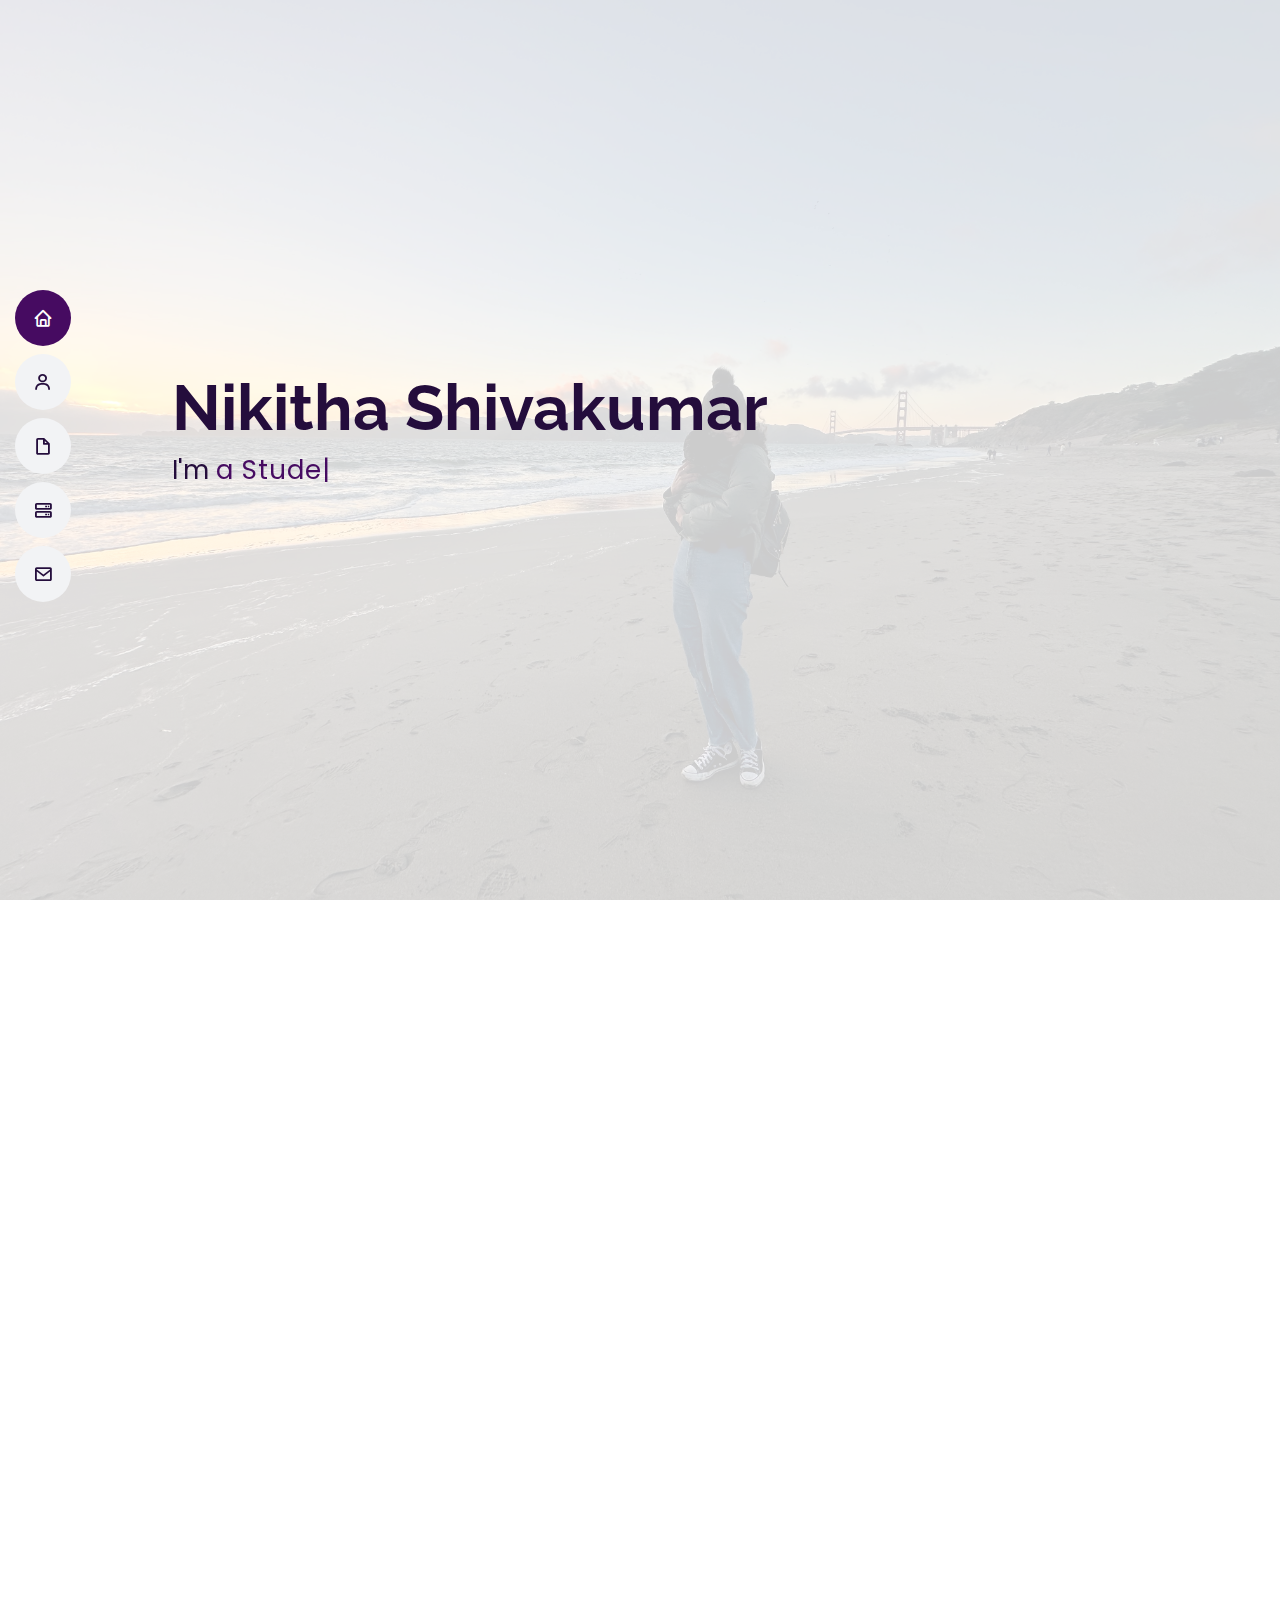
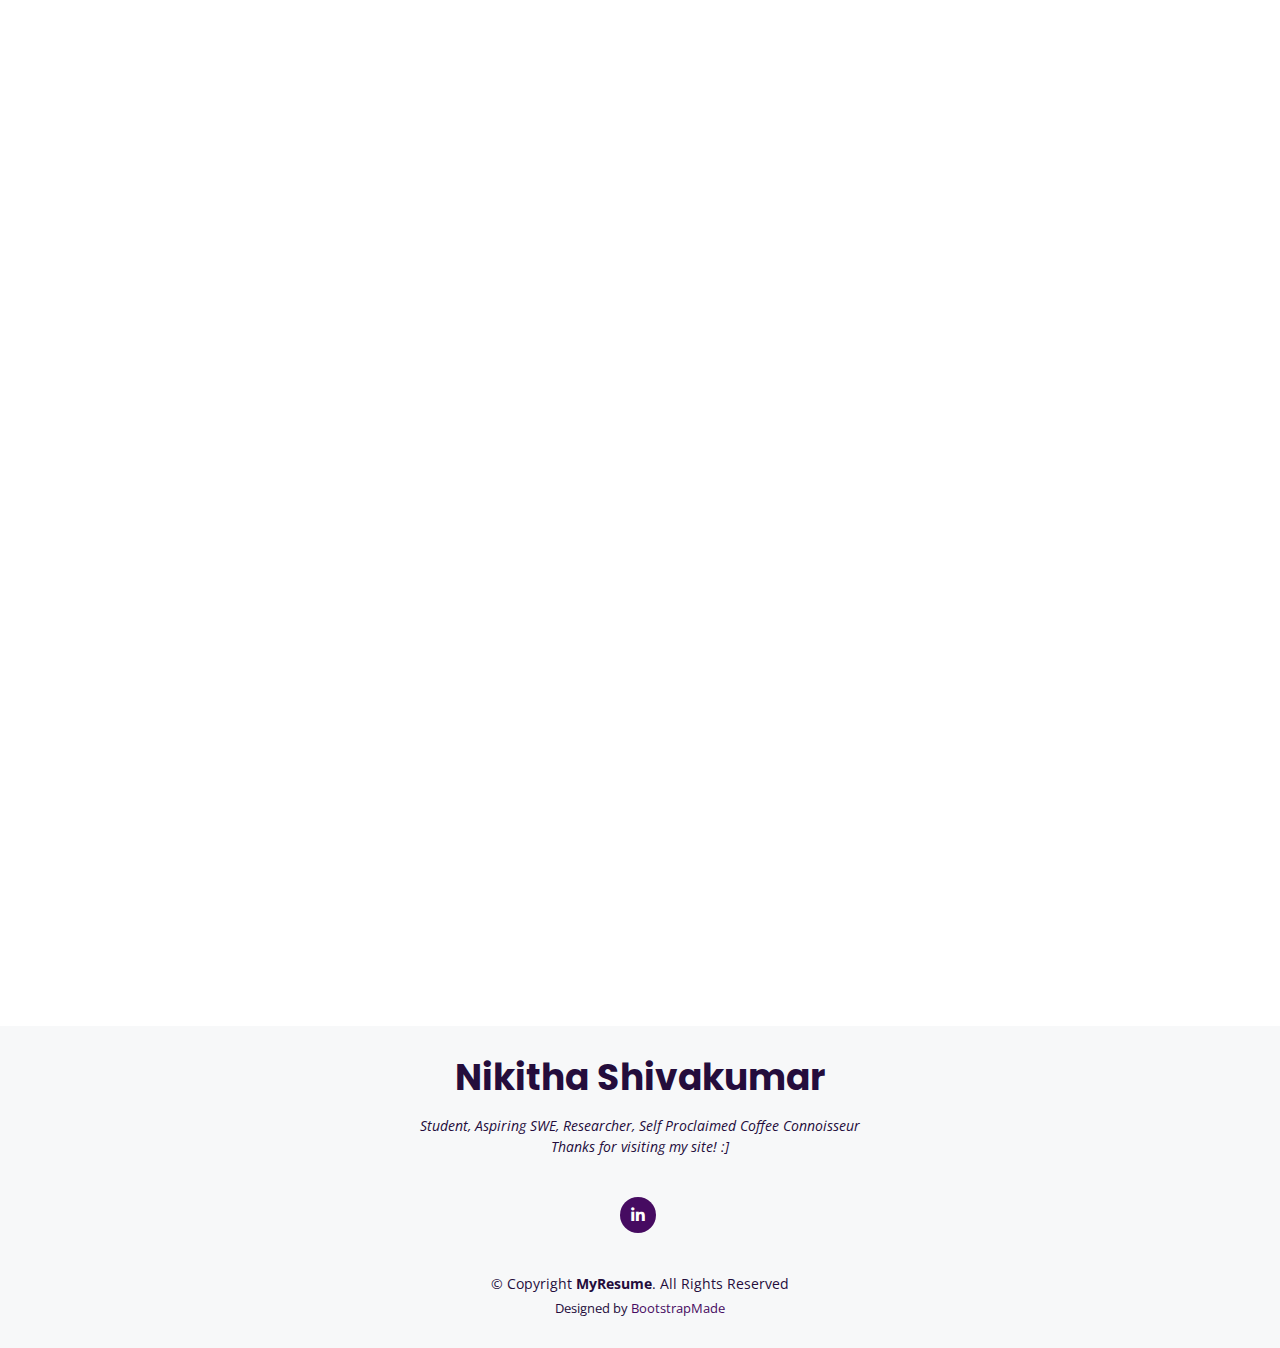
==== index.html @ 6735e6d8 "adding all website code to repo not in folder" ====
<!DOCTYPE html>
<html lang="en">

<head>
  <meta charset="utf-8">
  <meta content="width=device-width, initial-scale=1.0" name="viewport">

  <title>Nikitha Shivakumar</title>
  <meta content="" name="description">
  <meta content="" name="keywords">

  <!-- Favicons -->
  <link href="assets/img/favicon.png" rel="icon">
  <link href="assets/img/apple-touch-icon.png" rel="apple-touch-icon">

  <!-- Google Fonts -->
  <link href="https://fonts.googleapis.com/css?family=Open+Sans:300,300i,400,400i,600,600i,700,700i|Raleway:300,300i,400,400i,500,500i,600,600i,700,700i|Poppins:300,300i,400,400i,500,500i,600,600i,700,700i" rel="stylesheet">

  <!-- Vendor CSS Files -->
  <link href="assets/vendor/aos/aos.css" rel="stylesheet">
  <link href="assets/vendor/bootstrap/css/bootstrap.min.css" rel="stylesheet">
  <link href="assets/vendor/bootstrap-icons/bootstrap-icons.css" rel="stylesheet">
  <link href="assets/vendor/boxicons/css/boxicons.min.css" rel="stylesheet">
  <link href="assets/vendor/glightbox/css/glightbox.min.css" rel="stylesheet">
  <link href="assets/vendor/swiper/swiper-bundle.min.css" rel="stylesheet">

  <!-- Template Main CSS File -->
  <link href="assets/css/style.css" rel="stylesheet">

  <!-- =======================================================
  * Template Name: MyResume
  * Updated: Jun 13 2023 with Bootstrap v5.3.0
  * Template URL: https://bootstrapmade.com/free-html-bootstrap-template-my-resume/
  * Author: BootstrapMade.com
  * License: https://bootstrapmade.com/license/
  ======================================================== -->
</head>

<body>

  <!-- ======= Mobile nav toggle button ======= -->
  <!-- <button type="button" class="mobile-nav-toggle d-xl-none"><i class="bi bi-list mobile-nav-toggle"></i></button> -->
  <i class="bi bi-list mobile-nav-toggle d-lg-none"></i>
  <!-- ======= Header ======= -->
  <header id="header" class="d-flex flex-column justify-content-center">

    <nav id="navbar" class="navbar nav-menu">
      <ul>
        <li><a href="#hero" class="nav-link scrollto active"><i class="bx bx-home"></i> <span>Home</span></a></li>
        <li><a href="#about" class="nav-link scrollto"><i class="bx bx-user"></i> <span>About</span></a></li>
        <li><a href="#resume" class="nav-link scrollto"><i class="bx bx-file-blank"></i> <span>Resume</span></a></li>
        <li><a href="#funStuff" class="nav-link scrollto"><i class="bx bx-server"></i> <span>Fun Stuff!</span></a></li>
        <li><a href="#contact" class="nav-link scrollto"><i class="bx bx-envelope"></i> <span>Contact</span></a></li>
      </ul>
    </nav><!-- .nav-menu -->

  </header><!-- End Header -->

  <!-- ======= Hero Section ======= -->
  <section id="hero" class="d-flex flex-column justify-content-center">
    <div class="container" data-aos="zoom-in" data-aos-delay="100">
      <h1>Nikitha Shivakumar</h1>
      <p>I'm <span class="typed" data-typed-items="a Student, an Environmentalist, a Researcher, an aspiring SWE"></span></p>
      <div class="social-links">
    
      </div>
    </div>
  </section><!-- End Hero -->

  <main id="main">

    <!-- ======= About Section ======= -->
    <section id="about" class="about">
      <div class="container" data-aos="fade-up">

        <div class="section-title">
          <h2>Hi, I'm Nikki</h2>
        </div>

        <div class="row">
          <div class="col-lg-4">
            <img src="assets/img/main picture.jpg" class="img-fluid" alt="">
          </div>
          <div class="col-lg-8 pt-4 pt-lg-0 content">
            <h3>CS student @ Georgia Tech </h3>
            <p class="fst-italic">
              Concentrations in AI and Modelling and Simuluation 
            </p>
            <div class="row">
              <div class="col-lg-6">
                <ul>
                  <li><i class="bi bi-chevron-right"></i> <strong>Email:</strong> <span>nshivakumar6@gatech.edu</span></li>
                  <li><i class="bi bi-chevron-right"></i> <strong>Phone:</strong> <span>908-210-2222</span></li>
                  <li><i class="bi bi-chevron-right"></i> <strong>City:</strong> <span>Atlanta, USA</span></li>
                </ul>
              </div>
              <div class="col-lg-6">
                
              </div>
            </div>
            <p>
              I'm interested in the intersection of computer science and sustainable technology. 
              Aside from my technical interests, I also play a bunch of instruments, enjoy running and hiking, and am a board game enthusiast. 
              Thanks for visiting my site!
            </p>
          </div>
        </div>

      </div>
    </section><!-- End About Section -->

   

   
    <!-- ======= Resume Section ======= -->
    <section id="resume" class="resume">
      <div class="container" data-aos="fade-up">

        <div class="section-title">
          <h2>Resume</h2>
         
        </div>

        <div class="row">
          <div class="col-lg-6">
            <h3 class="resume-title">Summary</h3>
            <div class="resume-item pb-0">
              <h4>Nikitha Shivakumar</h4>
              <p><em>Hardworking and quick learner with strong communication and teamwork skills. </em></p>
              <ul>
                <li>Atlanta, GA </li>
                <li>(908) 210-2222</li>
                <li>nshivakumar6@gatech.edu</li>
              </ul>
            </div>

            <h3 class="resume-title">Education</h3>
            <div class="resume-item">
              <h4>Canditate for Bachelors in Science in Computer Science</h4>
              <h5>2021 - 2025</h5><br>
              <h5>GPA: 4.0/4.0</h5>
              <p><em>Georgia Institute of Technology, Atlanta, USA</em></p>
              <p>Relevant Coursework: Data Structures and Algorithm, Objects and Design, Object Oriented Programming, Computer Organization and Programming, Linear Algebra, Differential Equations</p>
            </div>
            <h3 class="resume-title">Technical Skills</h3>
            <div class="resume-item">
              <h5>Python, Java, C, Assembly, HTML/CSS, JavaScript, Pandas, NumPy, GIS, Remote Sensing, GitHub</h5>
            </div>
            <h3 class="resume-title">Projects</h3>
            <div class="resume-item">
              <h4>Cross The Road: Android Gaming Mobile Application</h4>
              <h5>January 2023 - May 2023</h5>
              <p><em>Georgia Tech, Atlanta, GA </em></p>
              <ul>
                <li>Used Android Studio and Java to create interactiev mobile application, clone of "Crossy Road"</li>
                <li>Designed JUnit test cases, collaborated with small team through GitHub/Git Bash commands </li>
                <li>Employed Agile Software Development Methodologies to collaborate with group</li>
              </ul>
            </div>
            <div class="resume-item">
              <h4>"Jordle" Java Wordle: Personal Project</h4>
              <h5>January 2022</h5>
              <p><em>Georgia Tech, Atlanta, GA </em></p>
              <ul>
                <li>Utilized JavaFX and Java to successfully construct clone of "Wordle" online game</li>
                
              </ul>
            </div>
            
          </div>
          <div class="col-lg-6">
            <h3 class="resume-title">Professional Experience</h3>
            <div class="resume-item">
              <h4>NASA DEVELOP Intern</h4>
              <h5>June 2023 - August 2023</h5>
              <p><em>Mountainview, CA </em></p>
              <ul>
                <li>Trained and developed Random Forest Machine Learning Algorithm to process and analyze NASA Earth Observation data</li>
                <li>Used Python data science packages such as NumPy, Pandas, Scipy to create fire supression model to improve wildfire prevention effforts </li>
                <li>Engaged in small team to conduct geospatial training workshop for Marin County Fire Department</li>
              </ul>
            </div>
            <div class="resume-item">
              <h4>Undergraduate Student Researcher</h4>
              <h5>June 2022 - August 2022</h5>
              <p><em>Rutgers University, New Brunswick, NJ</em></p>
              <ul>
                <li>Used Python, NumPy to automate and improve processing speed by 40%</li>
                <li>Analyzed netCDF files with Matplotlib to asses RTOFS climate forecasting model</li>
                <li>Awarded certificate for outstanding data literacy and critical thinking</li>
                <li>International 2023 Aquatic Sciences Meeting (ASLO @ Mallorca, Spain) scholarship winner</li>
              </ul>
            </div>
            <h3 class="resume-title">Leadership and Activities</h3>
            <div class="resume-item">
              <h4>Discrete Mathematics Undergraduate Teaching Assistant</h4>
              <h5>January 2023 - May 2023</h5>
              <p><em>Georgia Tech, Atlanta, GA </em></p>
              <ul>
                <li>Collaborated with Professor Ronnie Howard in teaching Discrete Mathematics course for 500+ students</li>
                <li>Responsible for grading exams, hosting weekly office hours and recitations, and moderating discussion forums about problem sets </li>
              </ul>
            </div>
            <div class="resume-item">
              <h4>Society of Women Engineers: K-12 Outreach Chair</h4>
              <h5>September 2022 - May 2023</h5>
              <p><em>Georgia Tech, Atlanta, GA </em></p>
              <ul>
                <li>Hackathon committee president, lead largest SWE outreach hackathon (60+ high school students) in collaboration with Major League Hacking </li>
                <li>Presented SWENext mission to teachers to promote diveristy in technology</li>
                
              </ul>
            </div>
          </div>
        </div>

      </div>
    </section><!-- End Resume Section -->

    <!-- ======= Portfolio Section ======= -->
    <section id="portfolio" class="portfolio section-bg">
      <div class="container" data-aos="fade-up">

        <div class="section-title">
          <h2>Projects & Experiences Portfolio</h2>
          <p>Here are some of the cool opportunities and projects I've taken part in!</p>
        </div>

        <div class="row">
          <div class="col-lg-12 d-flex justify-content-center" data-aos="fade-up" data-aos-delay="100">

          </div>
        </div>

        <div class="row portfolio-container" data-aos="fade-up" data-aos-delay="200">

          <div class="col-lg-4 col-md-6 portfolio-item filter-app">
            <div class="portfolio-wrap">
              <img src="assets/img/portfolio/spain poster.jpg" class="img-fluid" alt="">
              <div class="portfolio-info">
                <h4>Presenting my Research at ASLO International Conference in Spain!</h4>
                <p></p>
                <!-- <div class="portfolio-links">
                  <a href="assets/img/portfolio/portfolio-1.jpg" data-gallery="portfolioGallery" class="portfolio-lightbox" title="App 1"><i class="bx bx-plus"></i></a>
                  <a href="portfolio-details.html" class="portfolio-details-lightbox" data-glightbox="type: external" title="Portfolio Details"><i class="bx bx-link"></i></a>
                </div> -->
              </div>
            </div>
          </div>

          <div class="col-lg-4 col-md-6 portfolio-item filter-web">
            <div class="portfolio-wrap">
              <img src="assets/img/portfolio/SWE hackathon.JPG" class="img-fluid" alt="">
              <div class="portfolio-info">
                <h4>Hosting the First GT SWE Hackathon and largest GT SWE Outreach event!</h4>
                <!-- <div class="portfolio-links">
                  <a href="assets/img/portfolio/portfolio-2.jpg" data-gallery="portfolioGallery" class="portfolio-lightbox" title="Web 3"><i class="bx bx-plus"></i></a>
                  <a href="hackathonInfo.html" class="portfolio-details-lightbox" data-glightbox="type: external" title="Portfolio Details"><i class="bx bx-link"></i></a>
                </div> -->
              </div>
            </div>
          </div>
          <div class="col-lg-4 col-md-6 portfolio-item filter-web">
            <div class="portfolio-wrap">
              <img src="assets/img/portfolio/NASA picture placeholder.jpg" class="img-fluid" alt="">
              <div class="portfolio-info">
                <h4>Interning at NASA Ames in Mountainview, CA</h4>
               
                <!-- <div class="portfolio-links">
                  <a href="assets/img/portfolio/portfolio-5.jpg" data-gallery="portfolioGallery" class="portfolio-lightbox" title="Web 2"><i class="bx bx-plus"></i></a>
                  <a href="portfolio-details.html" class="portfolio-details-lightbox" data-glightbox="type: external" title="Portfolio Details"><i class="bx bx-link"></i></a>
                </div> -->
              </div>
            </div>
          </div>
          <div class="col-lg-4 col-md-6 portfolio-item filter-app">
            <div class="portfolio-wrap">
              <img src="assets/img/portfolio/poster.png" class="img-fluid" alt="">
              <div class="portfolio-info">
                <h4>Rutgers REU Final Poster</h4>
             
                <!-- <div class="portfolio-links">
                  <a href="assets/img/portfolio/portfolio-3.jpg" data-gallery="portfolioGallery" class="portfolio-lightbox" title="App 2"><i class="bx bx-plus"></i></a>
                  <a href="portfolio-details.html" class="portfolio-details-lightbox" data-glightbox="type: external" title="Portfolio Details"><i class="bx bx-link"></i></a>
                </div> -->
              </div>
            </div>
          </div>

          <div class="col-lg-4 col-md-6 portfolio-item filter-card">
            <div class="portfolio-wrap">
              <img src="assets/img/portfolio/vip.jpg.png" class="img-fluid" alt="">
              <div class="portfolio-info">
                <h4>Automated Elephant Feeder Paper</h4>
             
                <!-- <div class="portfolio-links">
                  <a href="assets/img/portfolio/portfolio-4.jpg" data-gallery="portfolioGallery" class="portfolio-lightbox" title="Card 2"><i class="bx bx-plus"></i></a>
                  <a href="portfolio-details.html" class="portfolio-details-lightbox" data-glightbox="type: external" title="Portfolio Details"><i class="bx bx-link"></i></a>
                </div> -->
              </div>
            </div>
          </div>
          

         

          <!-- <div class="col-lg-4 col-md-6 portfolio-item filter-app">
            <div class="portfolio-wrap">
              <img src="assets/img/portfolio/portfolio-6.jpg" class="img-fluid" alt="">
              <div class="portfolio-info">
                <h4>App 3</h4>
                <p>App</p>
                <!-- <div class="portfolio-links">
                  <a href="assets/img/portfolio/portfolio-6.jpg" data-gallery="portfolioGallery" class="portfolio-lightbox" title="App 3"><i class="bx bx-plus"></i></a>
                  <a href="portfolio-details.html" class="portfolio-details-lightbox" data-glightbox="type: external" title="Portfolio Details"><i class="bx bx-link"></i></a>
                </div> -->
              <!-- </div>
            </div>
          </div> --> -->

          <!-- <div class="col-lg-4 col-md-6 portfolio-item filter-card">
            <div class="portfolio-wrap">
              <img src="assets/img/portfolio/portfolio-7.jpg" class="img-fluid" alt="">
              <div class="portfolio-info">
                <h4>Card 1</h4>
                <p>Card</p>
                <!-- <div class="portfolio-links">
                  <a href="assets/img/portfolio/portfolio-7.jpg" data-gallery="portfolioGallery" class="portfolio-lightbox" title="Card 1"><i class="bx bx-plus"></i></a>
                  <a href="portfolio-details.html" class="portfolio-details-lightbox" data-glightbox="type: external" title="Portfolio Details"><i class="bx bx-link"></i></a>
                </div> -->
              <!-- </div>
            </div>
          </div> --> -->

          <!-- <div class="col-lg-4 col-md-6 portfolio-item filter-card">
            <div class="portfolio-wrap">
              <img src="assets/img/portfolio/portfolio-8.jpg" class="img-fluid" alt="">
              <div class="portfolio-info">
                <h4>Card 3</h4>
                <p>Card</p>
                <!-- <div class="portfolio-links">
                  <a href="assets/img/portfolio/portfolio-8.jpg" data-gallery="portfolioGallery" class="portfolio-lightbox" title="Card 3"><i class="bx bx-plus"></i></a>
                  <a href="portfolio-details.html" class="portfolio-details-lightbox" data-glightbox="type: external" title="Portfolio Details"><i class="bx bx-link"></i></a>
                </div> -->
              <!-- </div>
            </div>
          </div> --> -->

          <!-- <div class="col-lg-4 col-md-6 portfolio-item filter-web">
            <div class="portfolio-wrap">
              <img src="assets/img/portfolio/portfolio-9.jpg" class="img-fluid" alt="">
              <div class="portfolio-info">
                <h4>Web 3</h4>
                <p>Web</p>
                <!-- <div class="portfolio-links">
                  <a href="assets/img/portfolio/portfolio-9.jpg" data-gallery="portfolioGallery" class="portfolio-lightbox" title="Web 3"><i class="bx bx-plus"></i></a>
                  <a href="portfolio-details.html" class="portfolio-details-lightbox" data-glightbox="type: external" title="Portfolio Details"><i class="bx bx-link"></i></a>
                </div> -->
              <!-- </div>
            </div>
          </div> --> -->

        </div>

      </div>
    </section><!-- End Portfolio Section -->

    <!-- ======= Services Section ======= -->
    <section id="funStuff" class="about">
      <div class="container" data-aos="fade-up">
        <section id="about" class="about">
          <div class="container" data-aos="fade-up">

        <div class="section-title">
          <h2>fun stuff!:D</h2>
        </div>

        <div class="row">
          <div class="col-lg-4">
            <img src="assets/img/hiking.JPG" class="img-fluid" alt=""> 
            <br>
            <br>
            <img src="assets/img/rockClimbing.jpg" class="img-fluid" alt="">
            <br>
            <br>
            <img src="assets/img/concert.jpg" class="img-fluid" alt="">
           

          </div>
          <div class="col-lg-8 pt-4 pt-lg-0 content">
          
            <h3>Some fun facts about me:</h3>
         
            <div class="row">
           
                <ul>
                  <li><i class="bi bi-chevron-right"></i> <strong>Hobbies:</strong> <span>Hiking, running, baking, music, climbing</span></li>
                  <li><i class="bi bi-chevron-right"></i> <strong>Favorite Disney Movie:</strong> <span>Probably a tie between Tangled and Mulan </span></li>
                  <li><i class="bi bi-chevron-right"></i> <strong>Favorite Board Games: </strong> <span>Rummikube and Poetry for Neanderthals </span></li>
                  <li><i class="bi bi-chevron-right"></i> <strong>Favorite Coffee Drink: </strong> <span>Honey Haze from Phillz</span></li>
                  <li><i class="bi bi-chevron-right"></i> <strong>Instruments I play <i>(the word play is used loosely):</i></strong> <span>Clarinet, ukulele, drums, flute, saxophone, and my voice!</span></li>
                </ul>
         
             
                
           
            </div>
            <p>
           
              <h3>My top three favorite songs!!</h3>
              <p class="fst-italic">
                Take a listen and let me know what you think :]
              </p>
              <iframe style="border-radius:12px" src="https://open.spotify.com/embed/track/5wGL1pa5n9DdjbY4YVDvlb?utm_source=generator&theme=0" width="100%" height="152" frameBorder="0" allowfullscreen="" allow="autoplay; clipboard-write; encrypted-media; fullscreen; picture-in-picture" loading="lazy"></iframe>
              <iframe style="border-radius:12px" src="https://open.spotify.com/embed/track/76tztTt7xAC6E0RZggd9xg?utm_source=generator&theme=0" width="100%" height="152" frameBorder="0" allowfullscreen="" allow="autoplay; clipboard-write; encrypted-media; fullscreen; picture-in-picture" loading="lazy"></iframe>
              <iframe style="border-radius:12px" src="https://open.spotify.com/embed/track/0ZpHuEhi1CvOJgrqOSy8mv?utm_source=generator&theme=0" width="100%" height="152" frameBorder="0" allowfullscreen="" allow="autoplay; clipboard-write; encrypted-media; fullscreen; picture-in-picture" loading="lazy"></iframe>


            </p>
          </div>
        </div>

      </div>
    </section><!-- End About Section -->
  </section>
    
    


    

    

    <!-- ======= Contact Section ======= -->
    <section id="contact" class="contact">
      <div class="container" data-aos="fade-up">

        <div class="section-title">
          <h2>Contact</h2>
        </div>

        <div class="row mt-1">

          <div class="col-lg-4">
            <div class="info">
              <div class="address">
                <i class="bi bi-geo-alt"></i>
                <h4>Location:</h4>
                <p>Atlanta, GA</p>
              </div>

              <div class="email">
                <i class="bi bi-envelope"></i>
                <h4>Email:</h4>
                <p>nshivakumar6@gatech.edu</p>
              </div>

              <div class="phone">
                <i class="bi bi-phone"></i>
                <h4>Call:</h4>
                <p>+1 908-210-2222</p>
              </div>

            </div>

          </div>

          

        </div>

      </div>
    </section><!-- End Contact Section -->

  </main><!-- End #main -->

  <!-- ======= Footer ======= -->
  <footer id="footer">
    <div class="container">
      <h3>Nikitha Shivakumar</h3>
      <p>Student, Aspiring SWE, Researcher, Self Proclaimed Coffee Connoisseur <br> <i>Thanks for visiting my site! :] </i></p>
      <div class="social-links">
        
        <a href="https://www.linkedin.com/in/nikithashivakumar/" class="linkedin"><i class="bx bxl-linkedin"></i></a>
      </div>
      <div class="copyright">
        &copy; Copyright <strong><span>MyResume</span></strong>. All Rights Reserved
      </div>
      <div class="credits">
        <!-- All the links in the footer should remain intact. -->
        <!-- You can delete the links only if you purchased the pro version. -->
        <!-- Licensing information: [license-url] -->
        <!-- Purchase the pro version with working PHP/AJAX contact form: https://bootstrapmade.com/free-html-bootstrap-template-my-resume/ -->
        Designed by <a href="https://bootstrapmade.com/">BootstrapMade</a>
      </div>
    </div>
  </footer><!-- End Footer -->

  <div id="preloader"></div>
  <a href="#" class="back-to-top d-flex align-items-center justify-content-center"><i class="bi bi-arrow-up-short"></i></a>

  <!-- Vendor JS Files -->
  <script src="assets/vendor/purecounter/purecounter_vanilla.js"></script>
  <script src="assets/vendor/aos/aos.js"></script>
  <script src="assets/vendor/bootstrap/js/bootstrap.bundle.min.js"></script>
  <script src="assets/vendor/glightbox/js/glightbox.min.js"></script>
  <script src="assets/vendor/isotope-layout/isotope.pkgd.min.js"></script>
  <script src="assets/vendor/swiper/swiper-bundle.min.js"></script>
  <script src="assets/vendor/typed.js/typed.umd.js"></script>
  <script src="assets/vendor/waypoints/noframework.waypoints.js"></script>
  <script src="assets/vendor/php-email-form/validate.js"></script>

  <!-- Template Main JS File -->
  <script src="assets/js/main.js"></script>

</body>

</html>
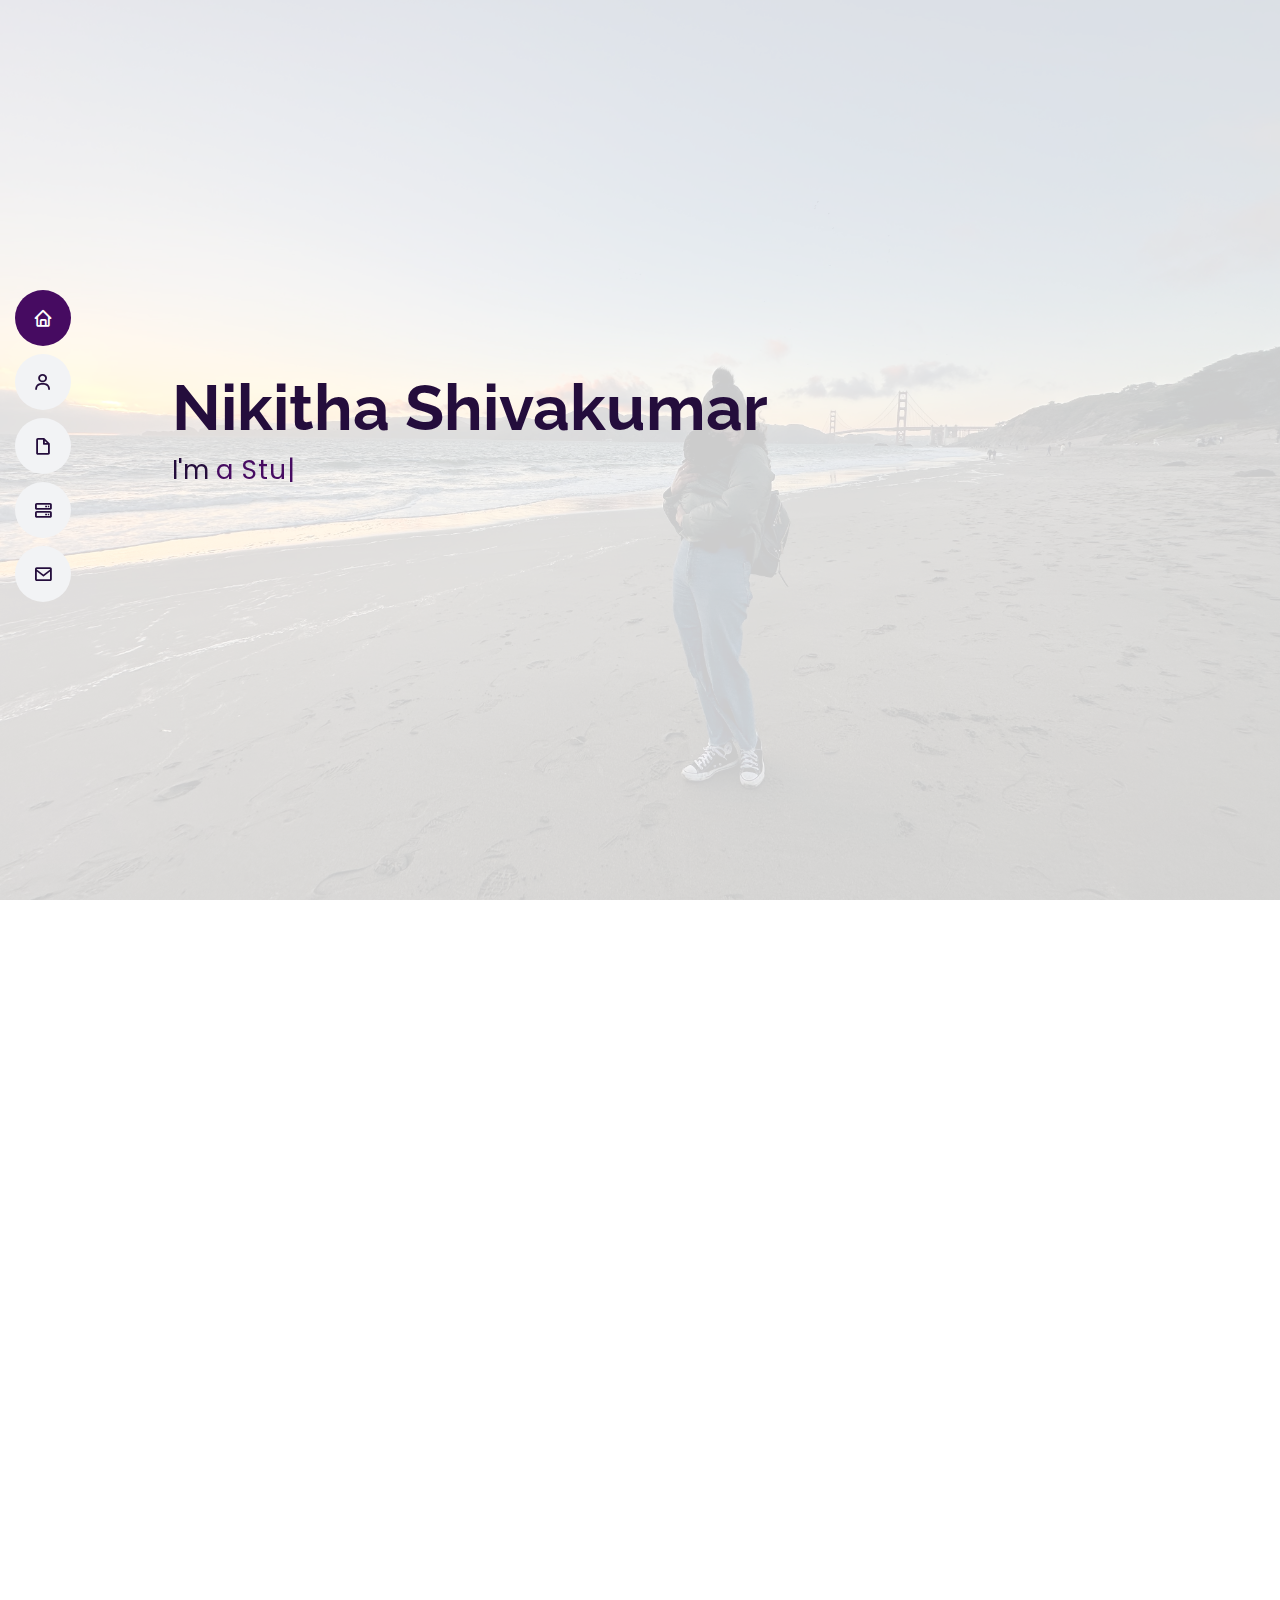
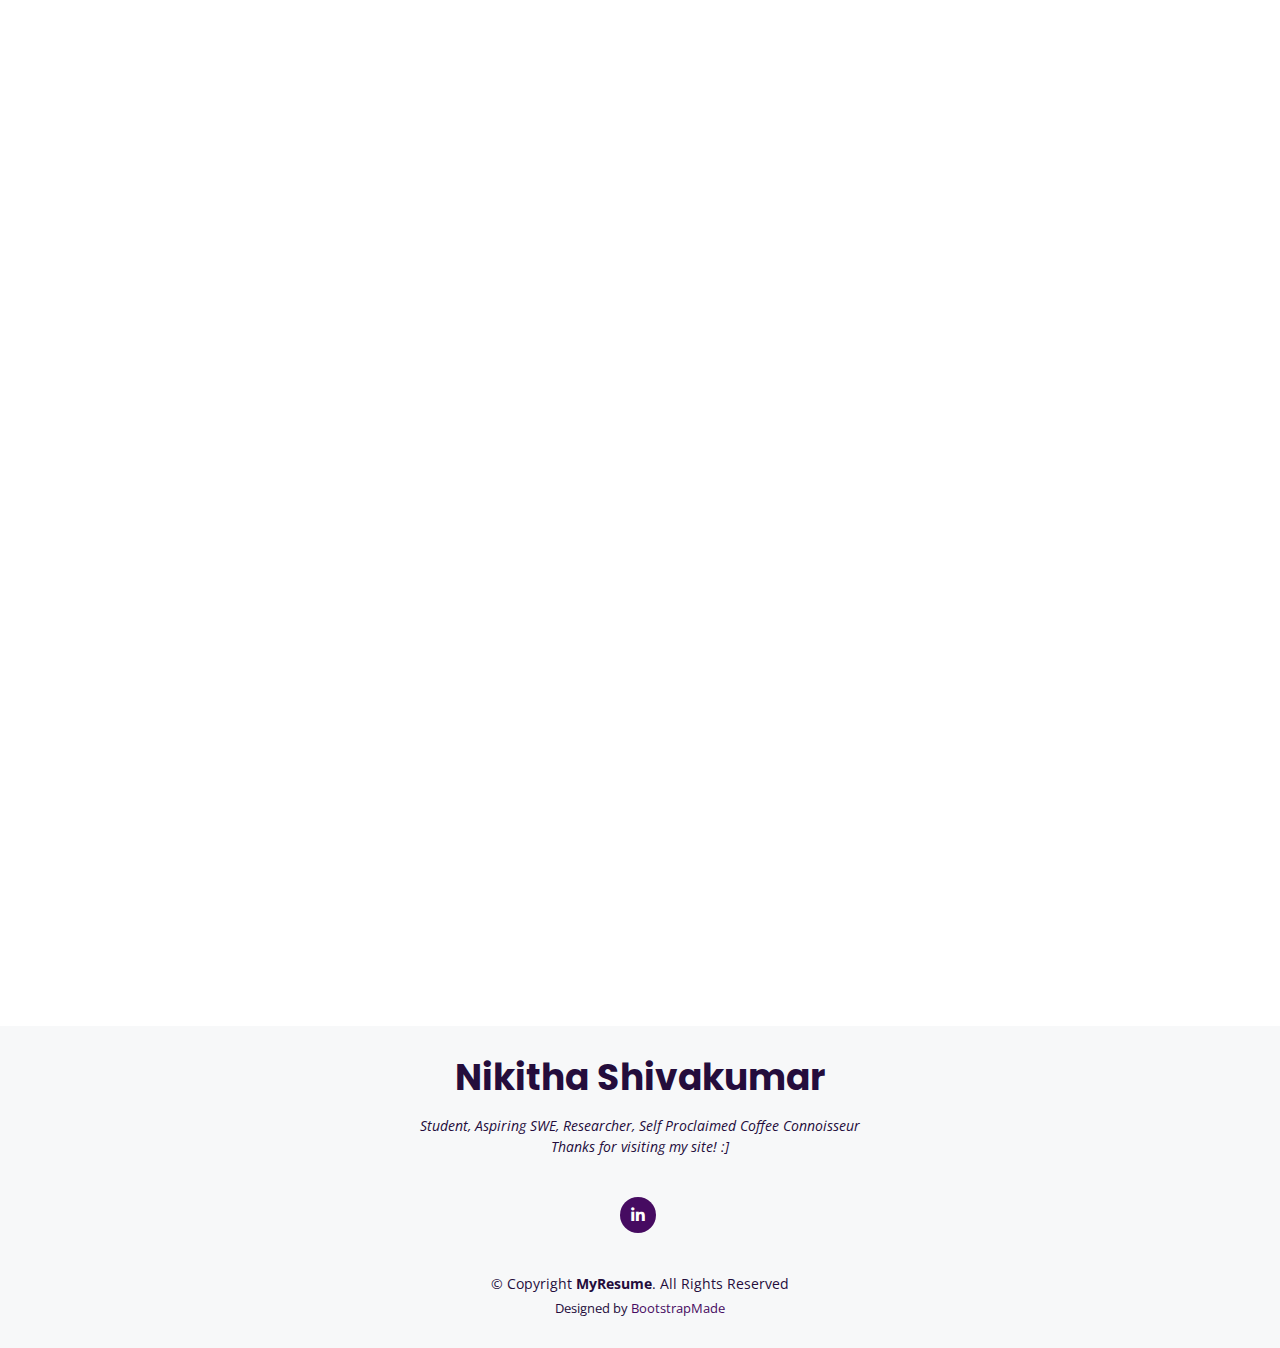
==== commit b31d67f4: "fixing philz spelling lol" ====
--- a/index.html
+++ b/index.html
@@ -9,9 +9,7 @@
   <meta content="" name="description">
   <meta content="" name="keywords">
 
-  <!-- Favicons -->
-  <link href="assets/img/favicon.png" rel="icon">
-  <link href="assets/img/apple-touch-icon.png" rel="apple-touch-icon">
+
 
   <!-- Google Fonts -->
   <link href="https://fonts.googleapis.com/css?family=Open+Sans:300,300i,400,400i,600,600i,700,700i|Raleway:300,300i,400,400i,500,500i,600,600i,700,700i|Poppins:300,300i,400,400i,500,500i,600,600i,700,700i" rel="stylesheet">
@@ -397,7 +395,7 @@
                   <li><i class="bi bi-chevron-right"></i> <strong>Hobbies:</strong> <span>Hiking, running, baking, music, climbing</span></li>
                   <li><i class="bi bi-chevron-right"></i> <strong>Favorite Disney Movie:</strong> <span>Probably a tie between Tangled and Mulan </span></li>
                   <li><i class="bi bi-chevron-right"></i> <strong>Favorite Board Games: </strong> <span>Rummikube and Poetry for Neanderthals </span></li>
-                  <li><i class="bi bi-chevron-right"></i> <strong>Favorite Coffee Drink: </strong> <span>Honey Haze from Phillz</span></li>
+                  <li><i class="bi bi-chevron-right"></i> <strong>Favorite Coffee Drink: </strong> <span>Honey Haze from Philz</span></li>
                   <li><i class="bi bi-chevron-right"></i> <strong>Instruments I play <i>(the word play is used loosely):</i></strong> <span>Clarinet, ukulele, drums, flute, saxophone, and my voice!</span></li>
                 </ul>
          
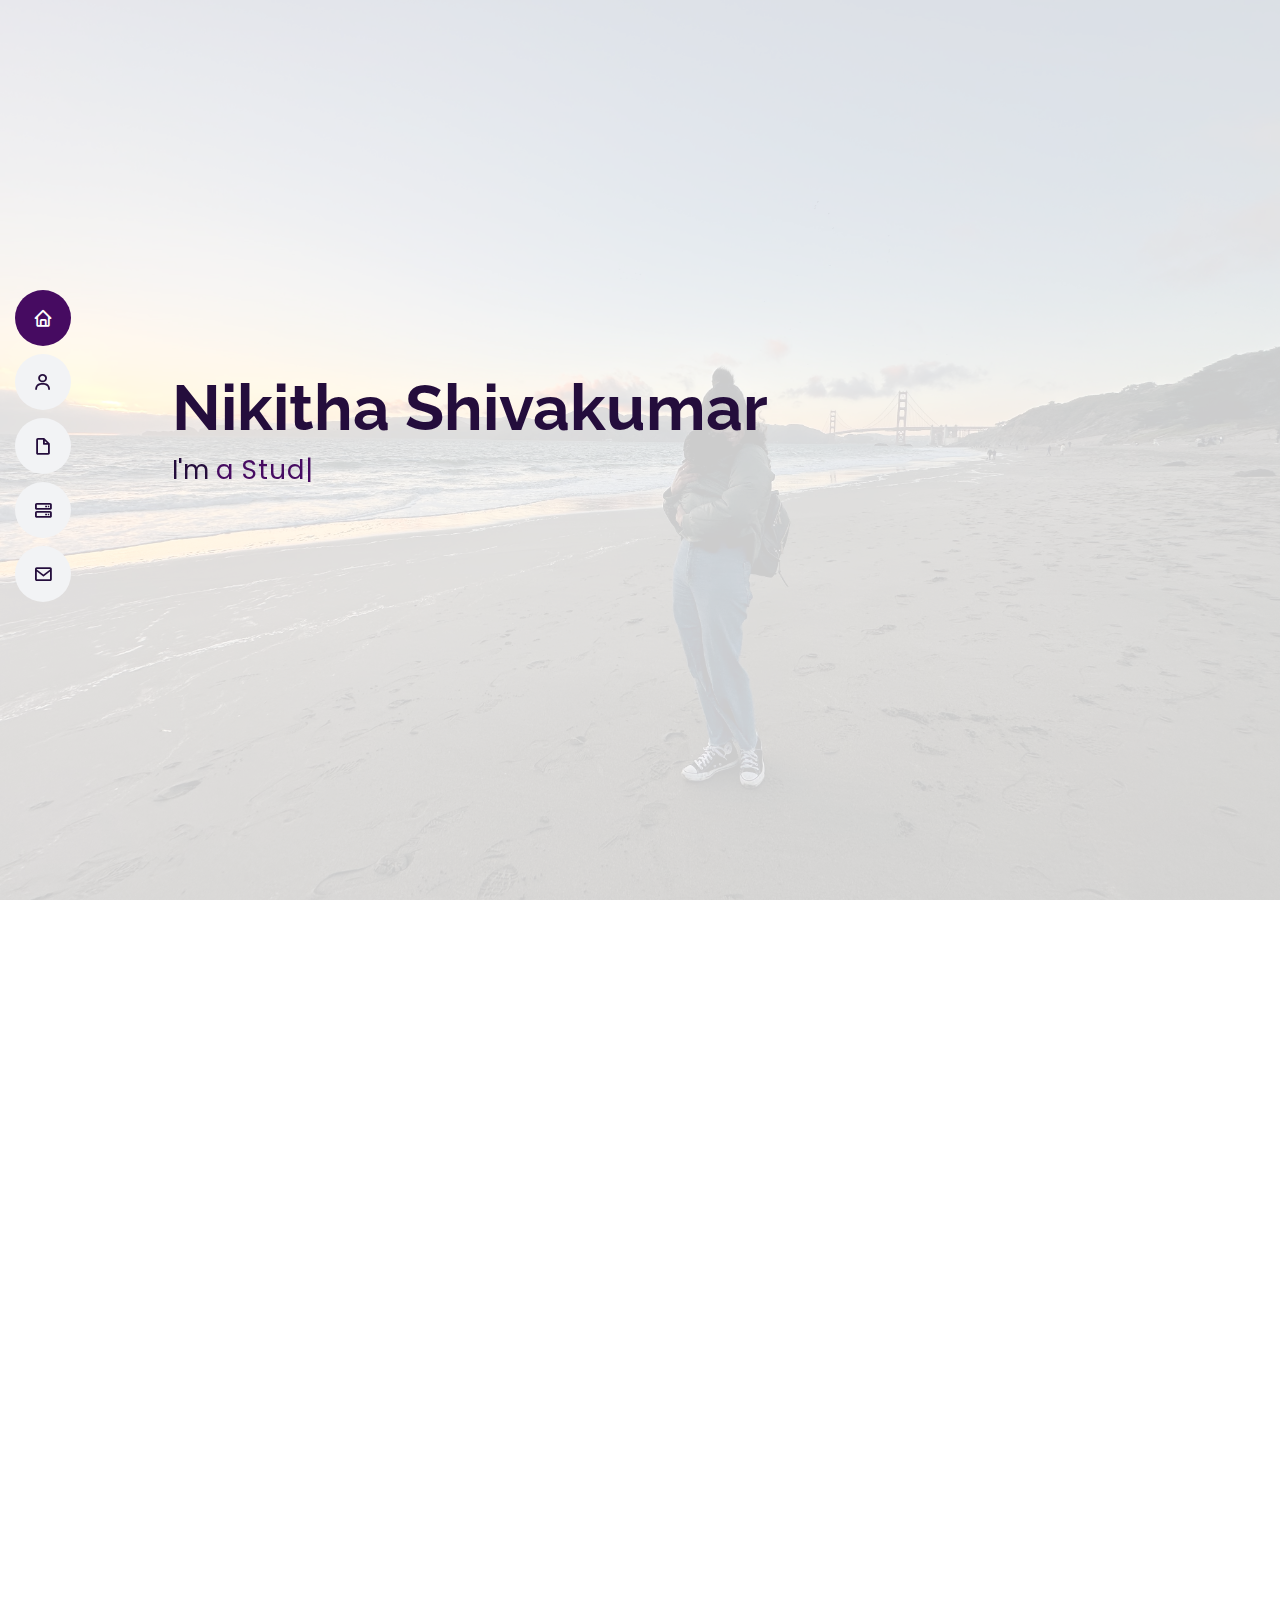
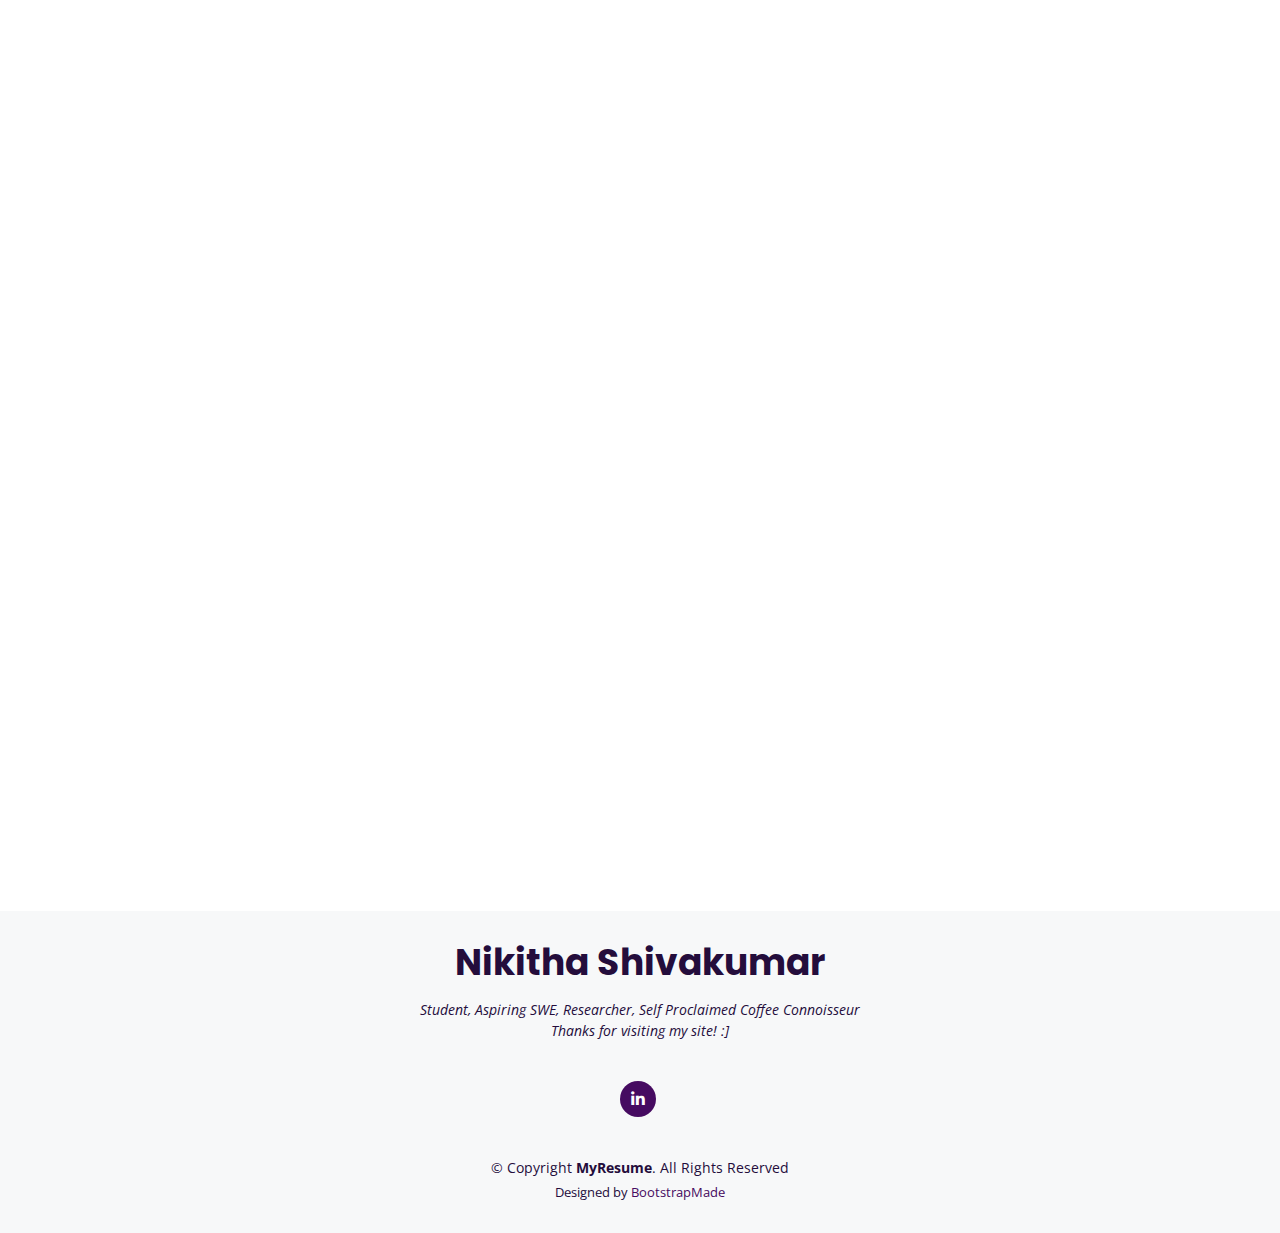
==== commit 93081f25: "updating portfolio" ====
--- a/index.html
+++ b/index.html
@@ -234,14 +234,18 @@
 
           <div class="col-lg-4 col-md-6 portfolio-item filter-app">
             <div class="portfolio-wrap">
-              <img src="assets/img/portfolio/spain poster.jpg" class="img-fluid" alt="">
-              <div class="portfolio-info">
-                <h4>Presenting my Research at ASLO International Conference in Spain!</h4>
-                <p></p>
-                <!-- <div class="portfolio-links">
-                  <a href="assets/img/portfolio/portfolio-1.jpg" data-gallery="portfolioGallery" class="portfolio-lightbox" title="App 1"><i class="bx bx-plus"></i></a>
-                  <a href="portfolio-details.html" class="portfolio-details-lightbox" data-glightbox="type: external" title="Portfolio Details"><i class="bx bx-link"></i></a>
-                </div> -->
+              <img src="assets/img/portfolio/IMG_3179.jpg" class="img-fluid" alt="">
+              <div class="portfolio-info">
+                <h6>I spent a summer interning at NASA Ames in Mountainview, CA to build a wildfire suppression model using machine learning. Attached is our final presentation. </h6>
+               
+                <div class="portfolio-links">
+                  <!-- <a href="assets/img/portfolio/portfolio-5.jpg" data-gallery="portfolioGallery" class="portfolio-lightbox" title="Web 2"><i class="bx bx-plus"></i></a> -->
+                  <!-- <a href="portfolio-details.html" class="portfolio-details-lightbox" data-glightbox="type: external" title="Portfolio Details"><i class="bx bx-link"></i></a> -->
+                  <body>
+                
+                    <a href="assets/img/portfolio/2023Sum_ARC_MarinCountyWildlandFiresII_Pres_EC.pdf"><i class="bx bx-link"></i></a>
+                  </body>
+                </div>
               </div>
             </div>
           </div>
@@ -250,32 +254,45 @@
             <div class="portfolio-wrap">
               <img src="assets/img/portfolio/SWE hackathon.JPG" class="img-fluid" alt="">
               <div class="portfolio-info">
-                <h4>Hosting the First GT SWE Hackathon and largest GT SWE Outreach event!</h4>
+                <h6>As Outreach Chair, I hosted the First GT SWE Hackathon and largest GT SWE Outreach event! We also collaborated with Major League Hacking and other Georgia Tech organizations to host this event. Atached is our flyer.</h6>
                 <!-- <div class="portfolio-links">
                   <a href="assets/img/portfolio/portfolio-2.jpg" data-gallery="portfolioGallery" class="portfolio-lightbox" title="Web 3"><i class="bx bx-plus"></i></a>
                   <a href="hackathonInfo.html" class="portfolio-details-lightbox" data-glightbox="type: external" title="Portfolio Details"><i class="bx bx-link"></i></a>
                 </div> -->
+                <body>
+                
+                  <a href="assets/img/portfolio/flyer.png"><i class="bx bx-link"></i></a>
+                </body>
               </div>
             </div>
           </div>
           <div class="col-lg-4 col-md-6 portfolio-item filter-web">
             <div class="portfolio-wrap">
-              <img src="assets/img/portfolio/NASA picture placeholder.jpg" class="img-fluid" alt="">
-              <div class="portfolio-info">
-                <h4>Interning at NASA Ames in Mountainview, CA</h4>
-               
-                <!-- <div class="portfolio-links">
-                  <a href="assets/img/portfolio/portfolio-5.jpg" data-gallery="portfolioGallery" class="portfolio-lightbox" title="Web 2"><i class="bx bx-plus"></i></a>
-                  <a href="portfolio-details.html" class="portfolio-details-lightbox" data-glightbox="type: external" title="Portfolio Details"><i class="bx bx-link"></i></a>
-                </div> -->
-              </div>
-            </div>
+              <img src="assets/img/portfolio/spain poster.jpg" class="img-fluid" alt="">
+              <div class="portfolio-info">
+                <h6>I won a scholarship to present my research that I conducted at Rutgers University at an international aquatic sciences conference (ASLO) in Spain! Attached is my research poster. </h6>
+                <p></p>
+                <body>
+                
+                  <a href="assets/img/portfolio/poster.pdf"><i class="bx bx-link"></i></a>
+                </body>
+                <!-- <div class="portfolio-links">
+                 // <a href="assets/img/portfolio/portfolio-1.jpg" data-gallery="portfolioGallery" class="portfolio-lightbox" title="App 1"><i class="bx bx-plus"></i></a> -->
+                  <!-- <a href="portfolio-details.html" class="portfolio-details-lightbox" data-glightbox="type: external" title="Portfolio Details"><i class="bx bx-link"></i></a> -->
+                <!-- </div>  -->
+              </div>
+            </div>
+            
           </div>
           <div class="col-lg-4 col-md-6 portfolio-item filter-app">
             <div class="portfolio-wrap">
-              <img src="assets/img/portfolio/poster.png" class="img-fluid" alt="">
-              <div class="portfolio-info">
-                <h4>Rutgers REU Final Poster</h4>
+              <img src="assets/img/portfolio/Screenshot 2023-08-04 140546.png" class="img-fluid" alt="">
+              <div class="portfolio-info">
+                <h6>I am a co-author on a Marine Technology Society Abstract Submission. This research involves automating a real-time data processing feature onboard a Slocum Glider to better study ocean circuluation patterns. </h6>
+                <body>
+                
+                  <a href="assets/img/portfolio/2023183255.pdf"><i class="bx bx-link"></i></a>
+                </body>
              
                 <!-- <div class="portfolio-links">
                   <a href="assets/img/portfolio/portfolio-3.jpg" data-gallery="portfolioGallery" class="portfolio-lightbox" title="App 2"><i class="bx bx-plus"></i></a>
@@ -289,8 +306,11 @@
             <div class="portfolio-wrap">
               <img src="assets/img/portfolio/vip.jpg.png" class="img-fluid" alt="">
               <div class="portfolio-info">
-                <h4>Automated Elephant Feeder Paper</h4>
-             
+                <h6>I collaborated with Zoo Atlanta to develop an Automated Elephant Feeder using Python and a Raspberry Pi. This initiative was part of Georgia Tech's VIP Program. Attached is our research paper. </h6>
+                <body>
+                
+                  <a href="assets/img/portfolio/elephant.pdf"><i class="bx bx-link"></i></a>
+                </body>
                 <!-- <div class="portfolio-links">
                   <a href="assets/img/portfolio/portfolio-4.jpg" data-gallery="portfolioGallery" class="portfolio-lightbox" title="Card 2"><i class="bx bx-plus"></i></a>
                   <a href="portfolio-details.html" class="portfolio-details-lightbox" data-glightbox="type: external" title="Portfolio Details"><i class="bx bx-link"></i></a>
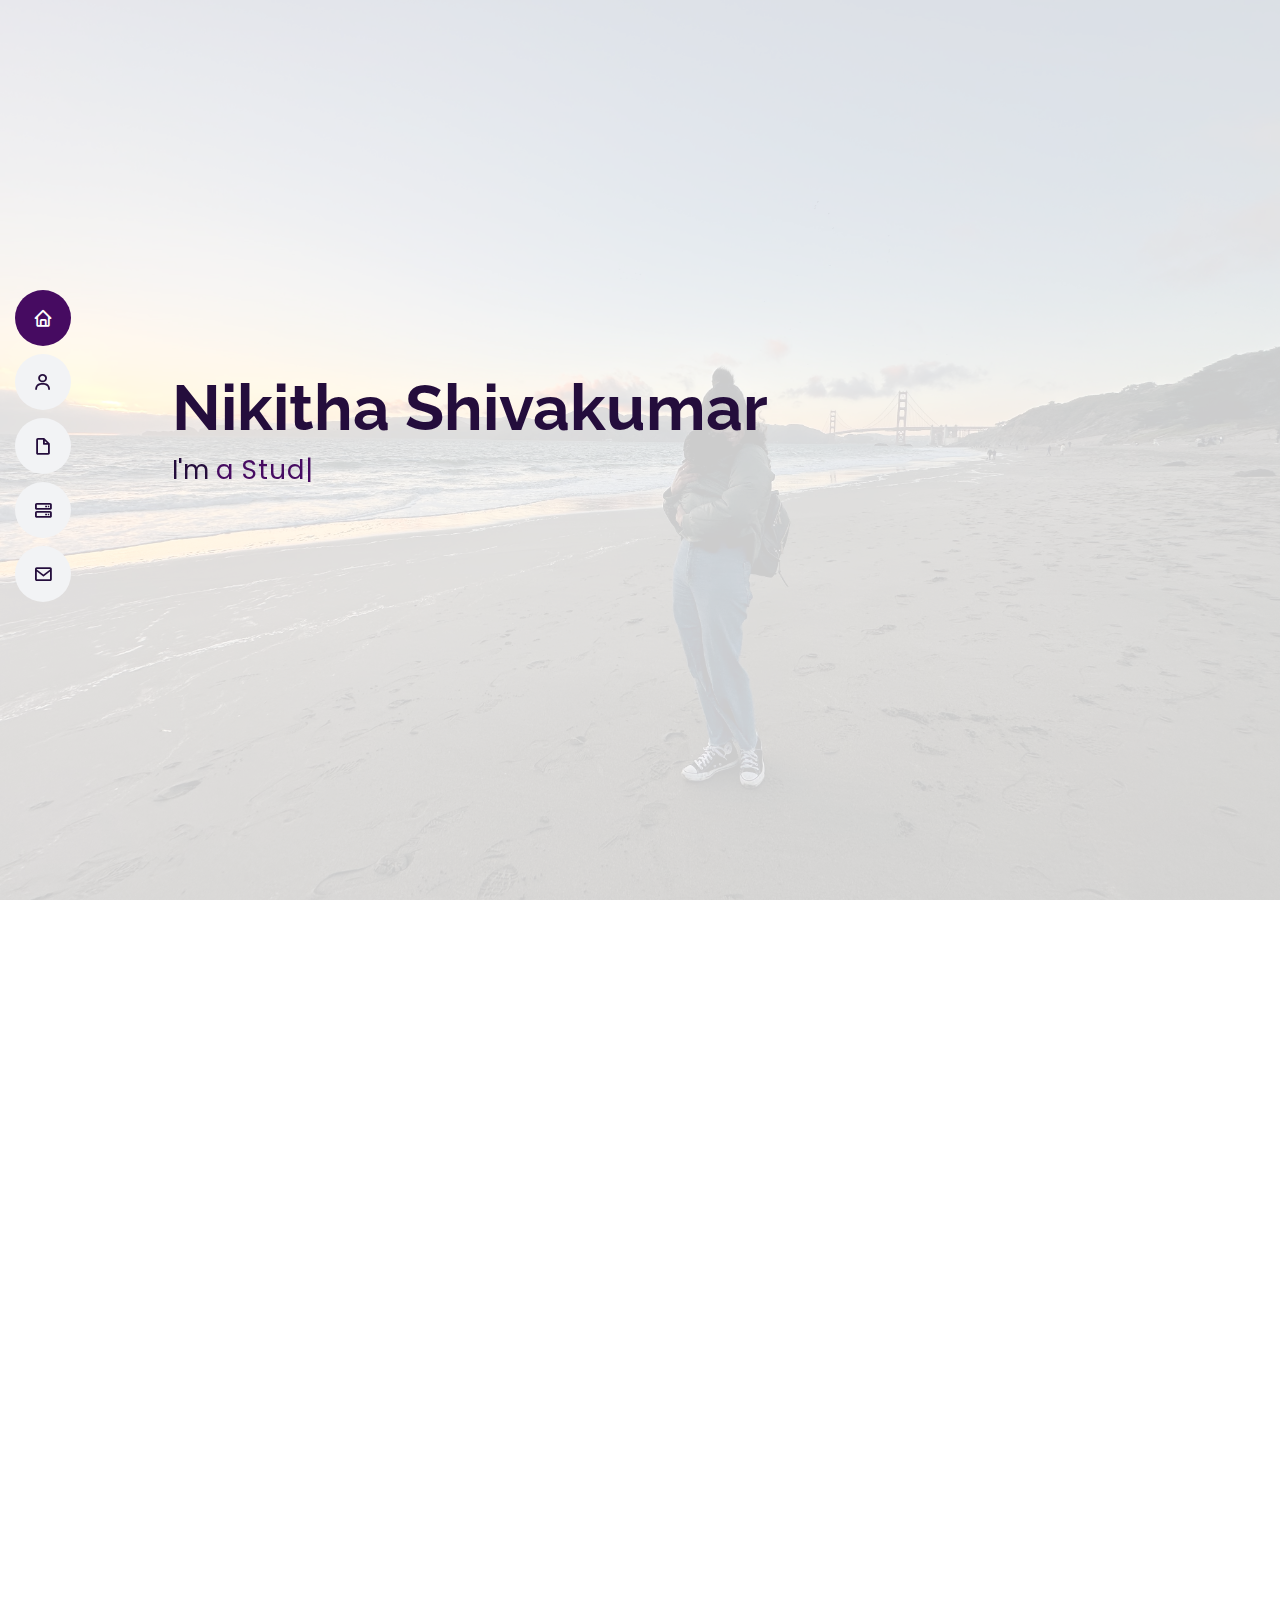
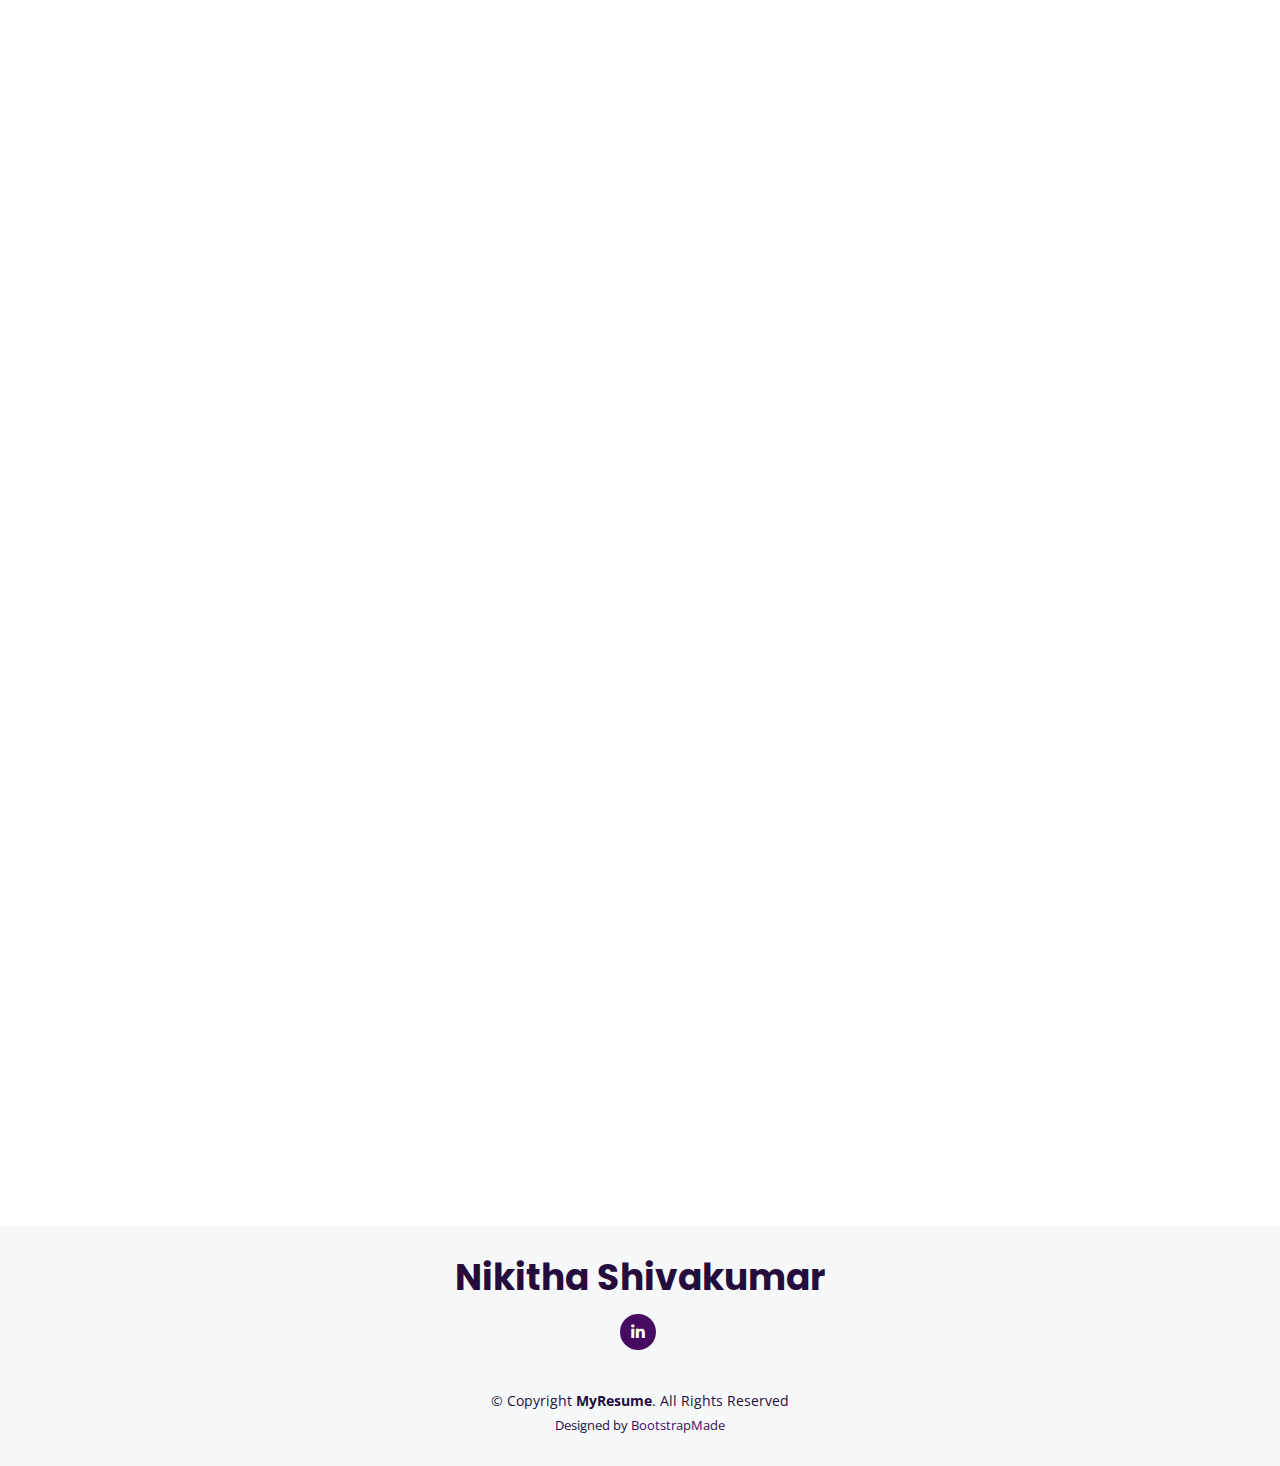
==== commit 2d516b44: "Update index.html" ====
--- a/index.html
+++ b/index.html
@@ -82,7 +82,7 @@
           <div class="col-lg-8 pt-4 pt-lg-0 content">
             <h3>CS student @ Georgia Tech </h3>
             <p class="fst-italic">
-              Concentrations in AI and Modelling and Simuluation 
+              Concentrations in AI and Modeling and Simulation 
             </p>
             <div class="row">
               <div class="col-lg-6">
@@ -98,7 +98,6 @@
             </div>
             <p>
               I'm interested in the intersection of computer science and sustainable technology. 
-              Aside from my technical interests, I also play a bunch of instruments, enjoy running and hiking, and am a board game enthusiast. 
               Thanks for visiting my site!
             </p>
           </div>
@@ -134,15 +133,21 @@
 
             <h3 class="resume-title">Education</h3>
             <div class="resume-item">
-              <h4>Canditate for Bachelors in Science in Computer Science</h4>
-              <h5>2021 - 2025</h5><br>
+              <h4>Canditate for Masters of Science in Computer Science</h4>
+              <h5>2024 - 2025</h5><br>
+              <p><em>Georgia Institute of Technology, Atlanta, USA</em></p>
+              <p>Concentration in Machine Learning</p>
+            </div>
+            <div class="resume-item">
+              <h4>Canditate for Bachelors of Science in Computer Science</h4>
+              <h5>2021 - 2024</h5><br>
               <h5>GPA: 4.0/4.0</h5>
               <p><em>Georgia Institute of Technology, Atlanta, USA</em></p>
               <p>Relevant Coursework: Data Structures and Algorithm, Objects and Design, Object Oriented Programming, Computer Organization and Programming, Linear Algebra, Differential Equations</p>
             </div>
             <h3 class="resume-title">Technical Skills</h3>
             <div class="resume-item">
-              <h5>Python, Java, C, Assembly, HTML/CSS, JavaScript, Pandas, NumPy, GIS, Remote Sensing, GitHub</h5>
+              <h5>Python, Java, C, C#, Assembly, HTML/CSS, JavaScript, .NET, Pandas, NumPy, GIS, Remote Sensing, GitHub</h5>
             </div>
             <h3 class="resume-title">Projects</h3>
             <div class="resume-item">
@@ -168,6 +173,18 @@
           </div>
           <div class="col-lg-6">
             <h3 class="resume-title">Professional Experience</h3>
+            <div class="resume-item">
+              <h4>Software Engineer Intern @ ESRI</h4>
+              <h5>June 2023 - August 2023</h5>
+              <p><em>Redlands, CA </em></p>
+              <ul>
+                <li>Utilized .NET SDK and C# to develop 2 UI Tools for Esri Maritime Products</li>
+                <li>Developed intern based review app using ESRI's Javascript SDK</li>
+                <li>Wrote clean, maintainable code and unit tests to ensure robustness and reliability, participated in code 
+                  reviews to maintain code quality standards </li>
+
+              </ul>
+            </div>
             <div class="resume-item">
               <h4>NASA DEVELOP Intern</h4>
               <h5>June 2023 - August 2023</h5>
@@ -496,7 +513,6 @@
   <footer id="footer">
     <div class="container">
       <h3>Nikitha Shivakumar</h3>
-      <p>Student, Aspiring SWE, Researcher, Self Proclaimed Coffee Connoisseur <br> <i>Thanks for visiting my site! :] </i></p>
       <div class="social-links">
         
         <a href="https://www.linkedin.com/in/nikithashivakumar/" class="linkedin"><i class="bx bxl-linkedin"></i></a>
@@ -533,4 +549,4 @@
 
 </body>
 
-</html>+</html>
